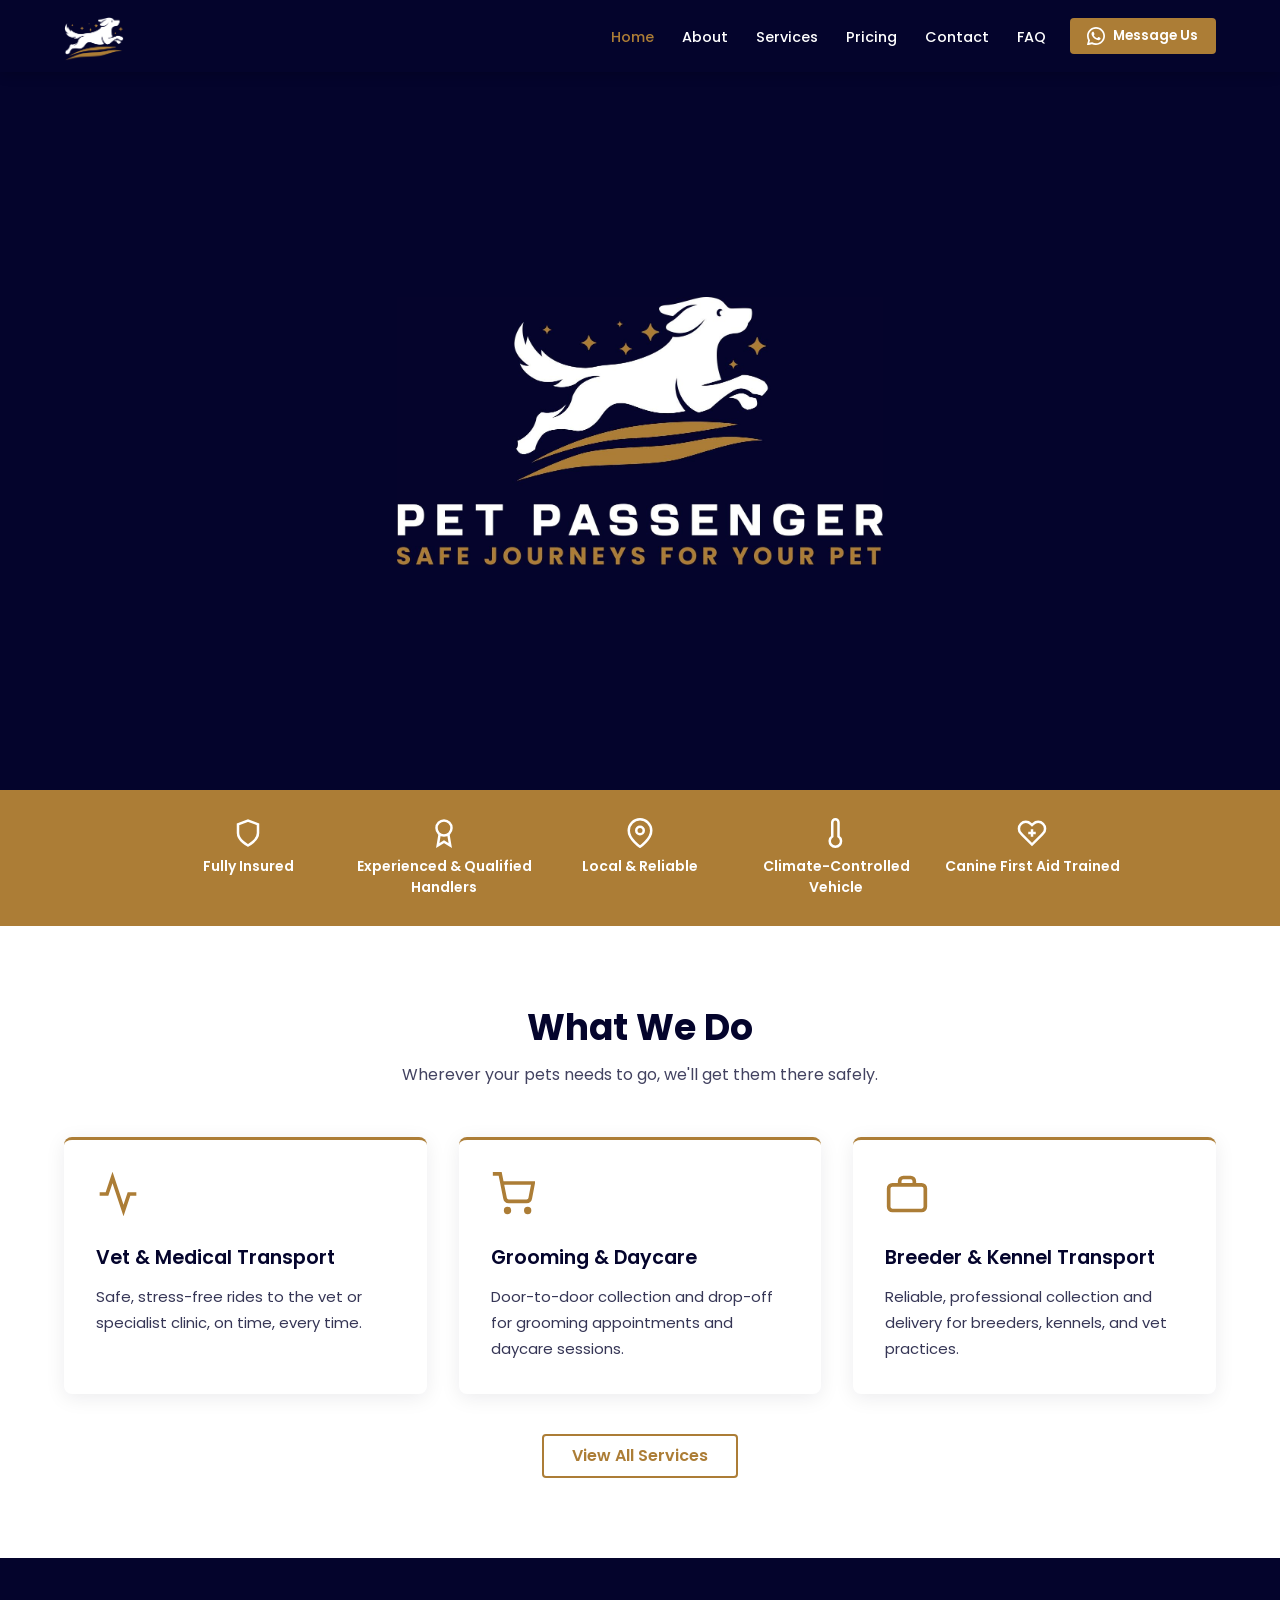
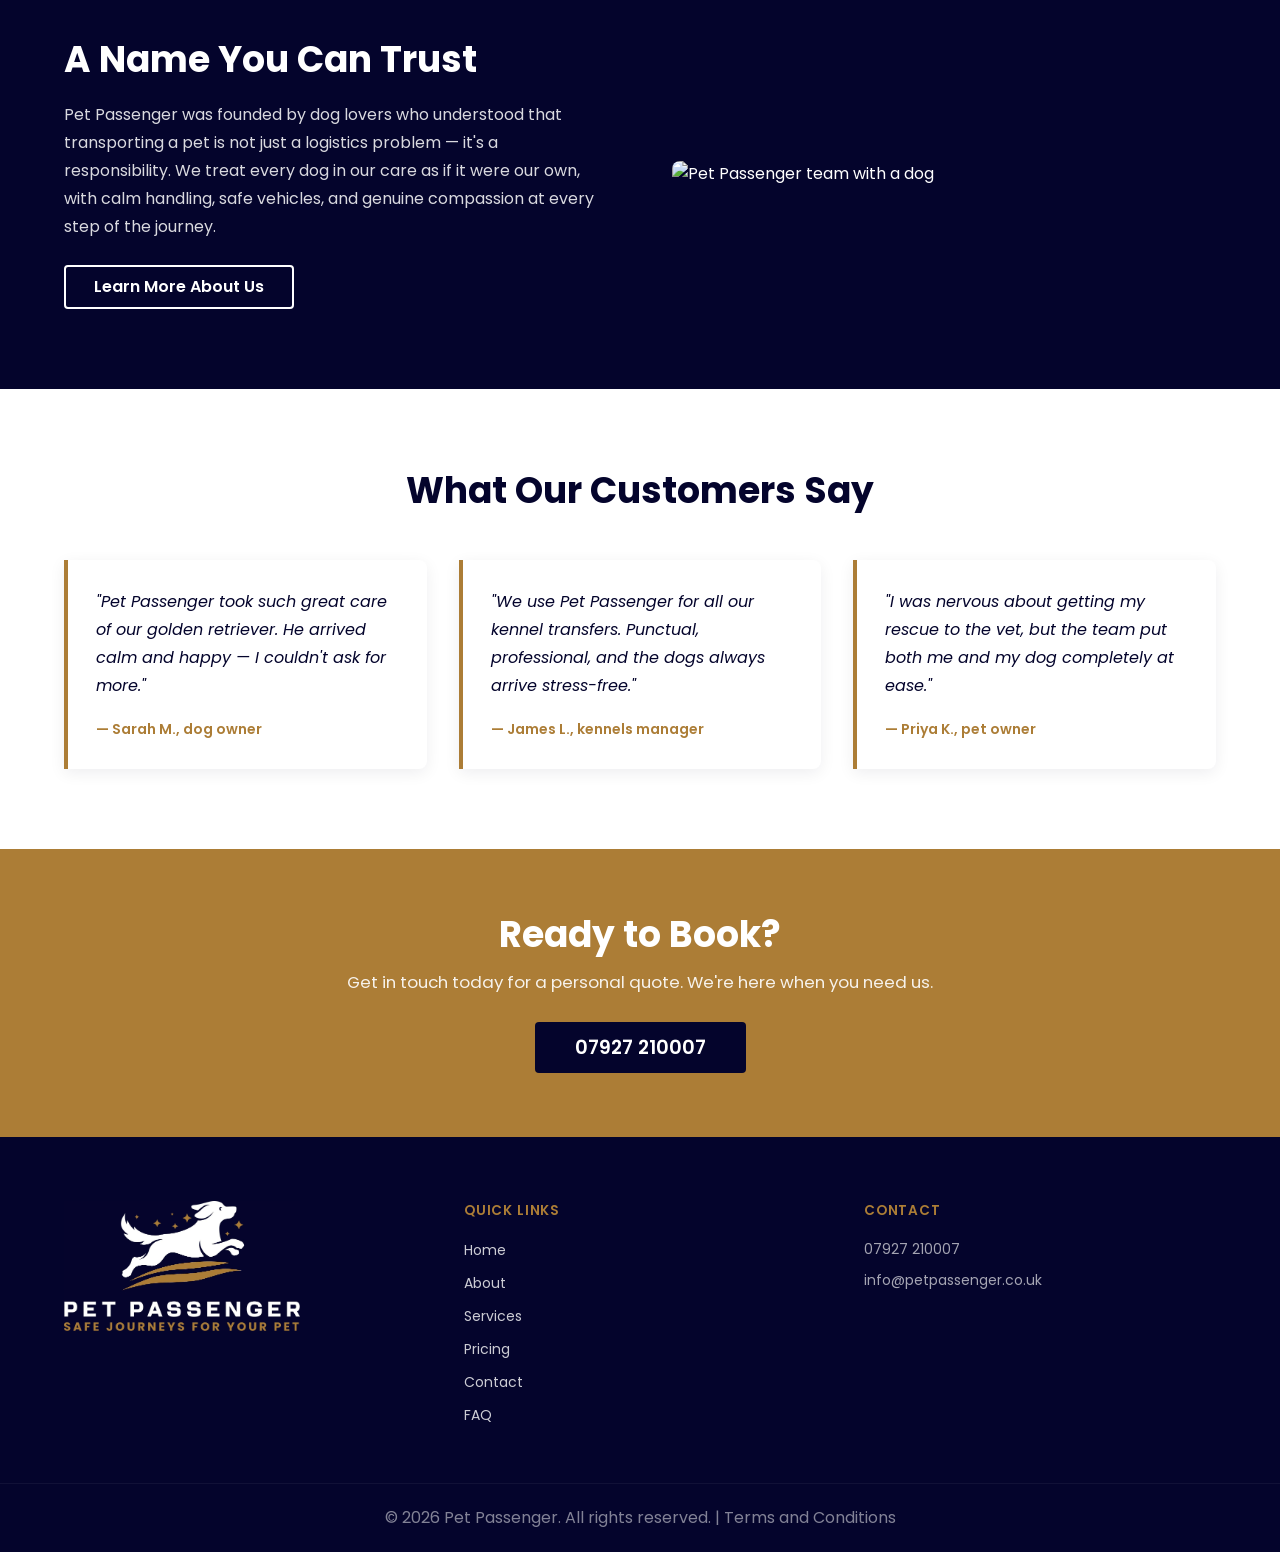
==== index.html @ aa6fa4b1 "add all files" ====
<!doctype html>
<html lang="en">
  <head>
    <meta charset="UTF-8" />
    <meta name="viewport" content="width=device-width, initial-scale=1.0" />
    <title>Pet Passenger — Safe Journeys for Your Pet</title>
    <meta
      name="description"
      content="Professional local dog transportation. Safe, insured, GPS-tracked. Call us for a quote."
    />
    <link rel="stylesheet" href="style.css" />
  </head>

  <body>
    <!-- NAV -->
    <nav class="nav">
      <div class="nav__inner">
        <a href="index.html" class="nav__logo">
          <img src="images/logo_dog_no_space.png" class="nav_icon" />
        </a>
        <button
          class="nav__hamburger"
          aria-label="Toggle menu"
          aria-expanded="false"
        >
          <span></span><span></span><span></span>
        </button>
        <ul class="nav__links">
          <li><a href="index.html" class="active">Home</a></li>
          <li><a href="about.html">About</a></li>
          <li><a href="services.html">Services</a></li>
          <li><a href="pricing.html">Pricing</a></li>
          <li><a href="contact.html">Contact</a></li>
          <li><a href="faq.html">FAQ</a></li>
        </ul>
        <a href="https://wa.me/447927210007" target="_blank" rel="noopener noreferrer" class="btn btn--gold nav__cta" style="display:inline-flex;align-items:center;gap:0.5rem;"><svg xmlns="http://www.w3.org/2000/svg" viewBox="0 0 24 24" fill="currentColor" style="width:18px;height:18px;flex-shrink:0;" aria-hidden="true"><path d="M17.472 14.382c-.297-.149-1.758-.867-2.03-.967-.273-.099-.471-.148-.67.15-.197.297-.767.966-.94 1.164-.173.199-.347.223-.644.075-.297-.15-1.255-.463-2.39-1.475-.883-.788-1.48-1.761-1.653-2.059-.173-.297-.018-.458.13-.606.134-.133.298-.347.446-.52.149-.174.198-.298.298-.497.099-.198.05-.371-.025-.52-.075-.149-.669-1.612-.916-2.207-.242-.579-.487-.5-.669-.51-.173-.008-.371-.01-.57-.01-.198 0-.52.074-.792.372-.272.297-1.04 1.016-1.04 2.479 0 1.462 1.065 2.875 1.213 3.074.149.198 2.096 3.2 5.077 4.487.709.306 1.262.489 1.694.625.712.227 1.36.195 1.871.118.571-.085 1.758-.719 2.006-1.413.248-.694.248-1.289.173-1.413-.074-.124-.272-.198-.57-.347z"/><path d="M12 0C5.373 0 0 5.373 0 12c0 2.124.558 4.121 1.535 5.857L.057 23.428a.75.75 0 0 0 .921.921l5.571-1.478A11.952 11.952 0 0 0 12 24c6.627 0 12-5.373 12-12S18.627 0 12 0zm0 21.75a9.694 9.694 0 0 1-4.947-1.355l-.355-.211-3.683.976.991-3.617-.23-.373A9.722 9.722 0 0 1 2.25 12C2.25 6.615 6.615 2.25 12 2.25S21.75 6.615 21.75 12 17.385 21.75 12 21.75z"/></svg> Message Us</a>
      </div>
    </nav>

    <!-- HERO -->
    <section class="hero">
      <img
        src="images/full_logo_no_space.jpg"
        alt="Dog safely transported by Pet Passenger"
        class="hero__bg"
      />
    </section>

    <!-- TRUST BAR -->
    <section class="trust-bar">
      <div class="container">
        <div class="trust-bar__grid">
          <div class="trust-bar__item">
            <svg
              class="trust-bar__icon"
              viewBox="0 0 24 24"
              fill="none"
              stroke="currentColor"
              stroke-width="2"
              aria-hidden="true"
            >
              <path d="M12 22s8-4 8-10V5l-8-3-8 3v7c0 6 8 10 8 10z" />
            </svg>
            <span>Fully Insured</span>
          </div>
          <div class="trust-bar__item">
            <svg
              class="trust-bar__icon"
              viewBox="0 0 24 24"
              fill="none"
              stroke="currentColor"
              stroke-width="2"
              aria-hidden="true"
            >
              <circle cx="12" cy="8" r="6" />
              <path d="M15.477 12.89L17 22l-5-3-5 3 1.523-9.11" />
            </svg>
            <span>Experienced &amp; Qualified Handlers</span>
          </div>
          <div class="trust-bar__item">
            <svg
              class="trust-bar__icon"
              viewBox="0 0 24 24"
              fill="none"
              stroke="currentColor"
              stroke-width="2"
              aria-hidden="true"
            >
              <path d="M21 10c0 7-9 13-9 13s-9-6-9-13a9 9 0 0 1 18 0z" />
              <circle cx="12" cy="10" r="3" />
            </svg>
            <span>Local &amp; Reliable</span>
          </div>
          <div class="trust-bar__item">
            <svg
              class="trust-bar__icon"
              viewBox="0 0 24 24"
              fill="none"
              stroke="currentColor"
              stroke-width="2"
              aria-hidden="true"
            >
              <path
                d="M14 14.76V3.5a2.5 2.5 0 0 0-5 0v11.26a4.5 4.5 0 1 0 5 0z"
              />
            </svg>
            <span>Climate-Controlled Vehicle</span>
          </div>
          <div class="trust-bar__item">
            <svg
              class="trust-bar__icon"
              viewBox="0 0 24 24"
              fill="none"
              stroke="currentColor"
              stroke-width="2"
              aria-hidden="true"
            >
              <path
                d="M20.84 4.61a5.5 5.5 0 0 0-7.78 0L12 5.67l-1.06-1.06a5.5 5.5 0 0 0-7.78 7.78l1.06 1.06L12 21.23l7.78-7.78 1.06-1.06a5.5 5.5 0 0 0 0-7.78z"
              />
              <line x1="12" y1="9" x2="12" y2="15" />
              <line x1="9" y1="12" x2="15" y2="12" />
            </svg>
            <span>Canine First Aid Trained</span>
          </div>
        </div>
      </div>
    </section>

    <!-- SERVICES SNAPSHOT -->
    <section class="section">
      <div class="container">
        <div class="section__title">
          <h2>What We Do</h2>
          <p>Wherever your pets needs to go, we'll get them there safely.</p>
        </div>
        <div class="card-grid">
          <div class="card">
            <svg
              class="card__icon"
              viewBox="0 0 24 24"
              fill="none"
              stroke="currentColor"
              stroke-width="2"
              aria-hidden="true"
            >
              <path d="M22 12h-4l-3 9L9 3l-3 9H2" />
            </svg>
            <h3>Vet &amp; Medical Transport</h3>
            <p>
              Safe, stress-free rides to the vet or specialist clinic, on time,
              every time.
            </p>
          </div>
          <div class="card">
            <svg
              class="card__icon"
              viewBox="0 0 24 24"
              fill="none"
              stroke="currentColor"
              stroke-width="2"
              aria-hidden="true"
            >
              <circle cx="9" cy="21" r="1" />
              <circle cx="20" cy="21" r="1" />
              <path
                d="M1 1h4l2.68 13.39a2 2 0 0 0 2 1.61h9.72a2 2 0 0 0 2-1.61L23 6H6"
              />
            </svg>
            <h3>Grooming &amp; Daycare</h3>
            <p>
              Door-to-door collection and drop-off for grooming appointments and
              daycare sessions.
            </p>
          </div>
          <div class="card">
            <svg
              class="card__icon"
              viewBox="0 0 24 24"
              fill="none"
              stroke="currentColor"
              stroke-width="2"
              aria-hidden="true"
            >
              <rect x="2" y="7" width="20" height="14" rx="2" />
              <path d="M16 7V5a2 2 0 0 0-2-2h-4a2 2 0 0 0-2 2v2" />
            </svg>
            <h3>Breeder &amp; Kennel Transport</h3>
            <p>
              Reliable, professional collection and delivery for breeders,
              kennels, and vet practices.
            </p>
          </div>
        </div>
        <div style="text-align: center; margin-top: 2.5rem">
          <a href="services.html" class="btn btn--outline">View All Services</a>
        </div>
      </div>
    </section>

    <!-- ABOUT TEASER -->
    <section class="section section--navy about-teaser">
      <div class="container about-teaser__inner">
        <div class="about-teaser__text">
          <h2>A Name You Can Trust</h2>
          <p>
            Pet Passenger was founded by dog lovers who understood that
            transporting a pet is not just a logistics problem — it's a
            responsibility. We treat every dog in our care as if it were our
            own, with calm handling, safe vehicles, and genuine compassion at
            every step of the journey.
          </p>
          <a
            href="about.html"
            class="btn btn--outline"
            style="
              margin-top: 1.5rem;
              border-color: var(--white);
              color: var(--white);
            "
            >Learn More About Us</a
          >
        </div>
        <div class="about-teaser__image">
          <img
            src="images/about-teaser.jpg"
            alt="Pet Passenger team with a dog"
            style="
              border-radius: 8px;
              width: 100%;
              object-fit: cover;
              max-height: 380px;
            "
          />
        </div>
      </div>
    </section>

    <!-- TESTIMONIALS -->
    <section class="section testimonials">
      <div class="container">
        <div class="section__title">
          <h2>What Our Customers Say</h2>
        </div>
        <div class="testimonials__grid">
          <blockquote class="testimonial">
            <p>
              "Pet Passenger took such great care of our golden retriever. He
              arrived calm and happy — I couldn't ask for more."
            </p>
            <cite>— Sarah M., dog owner</cite>
          </blockquote>
          <blockquote class="testimonial">
            <p>
              "We use Pet Passenger for all our kennel transfers. Punctual,
              professional, and the dogs always arrive stress-free."
            </p>
            <cite>— James L., kennels manager</cite>
          </blockquote>
          <blockquote class="testimonial">
            <p>
              "I was nervous about getting my rescue to the vet, but the team
              put both me and my dog completely at ease."
            </p>
            <cite>— Priya K., pet owner</cite>
          </blockquote>
        </div>
      </div>
    </section>

    <!-- CTA BANNER -->
    <section class="section--gold cta-banner">
      <div class="container">
        <h2>Ready to Book?</h2>
        <p>
          Get in touch today for a personal quote. We're here when you need us.
        </p>
        <a
          href="tel:+4407927210007"
          class="btn"
          style="
            background: var(--navy);
            color: var(--white);
            margin-top: 1.5rem;
            font-size: 1.2rem;
            padding: 1rem 2.5rem;
          "
          >07927 210007</a
        >
      </div>
    </section>

    <!-- FOOTER -->
    <footer class="footer">
      <div class="footer__inner">
        <div class="footer__col">
          <img src="images/full_logo_no_space.jpg" alt="" />
        </div>
        <div class="footer__col">
          <h3>Quick Links</h3>
          <ul>
            <li><a href="index.html">Home</a></li>
            <li><a href="about.html">About</a></li>
            <li><a href="services.html">Services</a></li>
            <li><a href="pricing.html">Pricing</a></li>
            <li><a href="contact.html">Contact</a></li>
            <li><a href="faq.html">FAQ</a></li>
          </ul>
        </div>
        <div class="footer__col">
          <h3>Contact</h3>
          <p><a href="tel:+4407927210007">07927 210007</a></p>
          <p>
            <a href="mailto:info@petpassenger.co.uk"
              >info@petpassenger.co.uk</a
            >
          </p>
        </div>
      </div>
      <div class="footer__bottom">
        <p>&copy; 2026 Pet Passenger. All rights reserved. | <a href="terms-and-conditions.html">Terms and Conditions</a></p>
      </div>
    </footer>

    <script src="script.js"></script>
  </body>
</html>
---- style.css ----
/* === FONTS === */
@import url("https://fonts.googleapis.com/css2?family=Poppins:wght@400;500;600;700&display=swap");
@import url("https://fonts.googleapis.com/css2?family=DM+Serif+Display:ital@0;1&display=swap");

/* === VARIABLES === */
:root {
  --navy: #04042c;
  --gold: #ac7d36;
  --white: #ffffff;
  --font-main: "Poppins", sans-serif;
  --font-logo: "DM Serif Display", serif;
  --max-width: 1200px;
  --nav-height: 72px;
}

/* === RESET === */
*,
*::before,
*::after {
  box-sizing: border-box;
  margin: 0;
  padding: 0;
}
html {
  scroll-behavior: smooth;
  font-size: 16px;
  overflow-x: hidden;
}
body {
  font-family: var(--font-main);
  color: var(--navy);
  background: var(--white);
  padding-top: var(--nav-height);
  overflow-x: hidden;
  max-width: 100%;
}
img {
  max-width: 100%;
  display: block;
}
a {
  text-decoration: none;
  color: inherit;
}
ul {
  list-style: none;
}

/* === TYPOGRAPHY === */
h1 {
  font-size: clamp(2rem, 5vw, 3.5rem);
  font-weight: 700;
  line-height: 1;
}
h2 {
  font-size: clamp(1.5rem, 3vw, 2.25rem);
  font-weight: 700;
  line-height: 1.2;
}
h3 {
  font-size: 1.2rem;
  font-weight: 600;
}
p {
  font-size: 1rem;
  line-height: 1.75;
}

/* === BUTTONS === */
.btn {
  display: inline-block;
  padding: 0.75rem 1.75rem;
  border-radius: 4px;
  font-family: var(--font-main);
  font-weight: 600;
  font-size: 1rem;
  cursor: pointer;
  transition: opacity 0.2s;
  border: none;
  line-height: 1;
}
.btn:hover {
  opacity: 0.85;
}
.btn--gold {
  background: var(--gold);
  color: var(--white);
}
.btn--outline {
  background: transparent;
  border: 2px solid var(--gold);
  color: var(--gold);
}

/* === LAYOUT === */
.container {
  max-width: var(--max-width);
  margin: 0 auto;
  padding: 0 1.5rem;
}
.section {
  padding: 5rem 0;
}
.section--navy {
  background: var(--navy);
  color: var(--white);
}
.section--gold {
  background: var(--gold);
  color: var(--white);
}
.section__title {
  text-align: center;
  margin-bottom: 3rem;
}
.section__title h2 {
  margin-bottom: 0.75rem;
}
.section__title p {
  opacity: 0.75;
  max-width: 600px;
  margin: 0 auto;
}

/* === NAV === */
.nav {
  position: fixed;
  top: 0;
  left: 0;
  width: 100%;
  height: var(--nav-height);
  background: var(--navy);
  z-index: 1000;
  box-shadow: 0 2px 12px rgba(0, 0, 0, 0.2);
}
.nav__inner {
  max-width: var(--max-width);
  margin: 0 auto;
  padding: 0 1.5rem;
  height: 100%;
  display: flex;
  align-items: center;
  gap: 1.5rem;
}
.nav__logo {
  font-family: var(--font-logo);
  color: var(--white);
  font-size: 1.75rem;
  white-space: nowrap;
  margin-right: auto;
}
.nav_icon {
  height: 50px;
  width: auto;
  display: block;
  padding-top: 6px;
}
.nav__links {
  display: flex;
  gap: 1.75rem;
  align-items: center;
}
.nav__links a {
  color: var(--white);
  font-size: 0.9rem;
  font-weight: 500;
  transition: color 0.2s;
}
.nav__links a:hover,
.nav__links a.active {
  color: var(--gold);
}
.nav__cta {
  font-size: 0.85rem;
  padding: 0.55rem 1.1rem;
  white-space: nowrap;
  flex-shrink: 0;
}
.nav__hamburger {
  display: none;
  flex-direction: column;
  gap: 5px;
  background: none;
  border: none;
  cursor: pointer;
  padding: 0.25rem;
  margin-left: auto;
}
.nav__hamburger span {
  display: block;
  width: 24px;
  height: 2px;
  background: var(--white);
  transition:
    transform 0.3s,
    opacity 0.3s;
}

/* === FOOTER === */
.footer {
  background: var(--navy);
  color: var(--white);
  padding-top: 4rem;
}
.footer__inner {
  max-width: var(--max-width);
  margin: 0 auto;
  padding: 0 1.5rem 3rem;
  display: grid;
  grid-template-columns: repeat(3, 1fr);
  gap: 3rem;
}
.footer__logo {
  font-family: var(--font-logo);
  font-size: 1.5rem;
  display: block;
  margin-bottom: 0.5rem;
}
.footer__slogan {
  font-size: 0.875rem;
  opacity: 0.7;
}
.footer__col img {
  max-height: 130px;
  width: auto;
  max-width: 100%;
}
.footer__col h3 {
  font-size: 0.85rem;
  font-weight: 600;
  margin-bottom: 1rem;
  color: var(--gold);
  text-transform: uppercase;
  letter-spacing: 0.06em;
}
.footer__col ul li {
  margin-bottom: 0.5rem;
}
.footer__col a,
.footer__col p {
  font-size: 0.875rem;
  opacity: 0.8;
  transition: opacity 0.2s;
}
.footer__col a:hover {
  opacity: 1;
}
.footer__col p {
  margin-bottom: 0.4rem;
}
.footer__bottom {
  border-top: 1px solid rgba(255, 255, 255, 0.1);
  text-align: center;
  padding: 1.25rem 1.5rem;
  font-size: 0.8rem;
  opacity: 0.5;
}

/* === PAGE HERO (inner pages) === */
.page-hero {
  background: var(--navy);
  color: var(--white);
  text-align: center;
  position: relative;
  overflow: hidden;
}
.page-hero__bg {
  position: absolute;
  inset: 0;
  width: 100%;
  height: 100%;
  object-fit: cover;
  opacity: 0.2;
}
.page-hero__content {
  position: relative;
  z-index: 1;
}
.page-hero h1 {
  margin-bottom: 0.75rem;
}
.page-hero p {
  opacity: 0.75;
  font-size: 1.1rem;
  max-width: 520px;
  margin: 0 auto;
}

/* === CARD GRID === */
.card-grid {
  display: grid;
  grid-template-columns: repeat(auto-fit, minmax(240px, 1fr));
  gap: 2rem;
}
.card {
  background: var(--white);
  border-radius: 8px;
  padding: 2rem;
  box-shadow: 0 4px 20px rgba(4, 4, 44, 0.08);
  border-top: 3px solid var(--gold);
}
.card__icon {
  width: 44px;
  height: 44px;
  color: var(--gold);
  margin-bottom: 1.25rem;
}
.card h3 {
  margin-bottom: 0.75rem;
}
.card p {
  font-size: 0.925rem;
  opacity: 0.8;
}

/* === CTA BANNER === */
.cta-banner {
  text-align: center;
  padding: 4rem 0;
}
.cta-banner h2 {
  margin-bottom: 0.75rem;
}
.cta-banner p {
  opacity: 0.9;
  font-size: 1.05rem;
}

/* === RESPONSIVE — NAV === */
@media (max-width: 768px) {
  .nav__hamburger {
    display: flex;
  }
  .nav__links {
    display: none;
    position: absolute;
    top: var(--nav-height);
    left: 0;
    width: 100%;
    flex-direction: column;
    align-items: flex-start;
    background: var(--navy);
    padding: 1rem 1.5rem 1.5rem;
    gap: 1rem;
    border-top: 1px solid rgba(255, 255, 255, 0.1);
  }
  .nav__links.open {
    display: flex;
  }
  .nav__cta {
    display: none;
  }
}

/* === RESPONSIVE — FOOTER === */
@media (max-width: 768px) {
  .footer__inner {
    grid-template-columns: 1fr;
    gap: 2rem;
  }
}

/* === HERO === */
.hero {
  background-color: var(--navy);
  display: flex;
  justify-content: center;
  align-items: center;
  height: calc(100vh - var(--nav-height) - 110px);
  padding: 2rem;
  overflow: hidden;
}
.hero__bg {
  display: block;
  width: 40%;
  max-height: 100%;
  height: auto;
}
.hero__content {
  position: relative;
  z-index: 1;
  color: var(--white);
  padding: 5rem 1.5rem;
}
.hero__title {
  font-family: var(--font-logo);
  font-size: clamp(3.5rem, 9vw, 7rem);
  color: var(--white);
  margin-bottom: 0.75rem;
  line-height: 1;
}
.hero__slogan {
  font-family: var(--font-main);
  font-size: clamp(1.1rem, 2.5vw, 1.5rem);
  font-weight: 400;
  color: var(--gold);
  margin-bottom: 2rem;
}
.hero__cta {
  font-size: 1.1rem;
  padding: 0.9rem 2rem;
}

/* === TRUST BAR === */
.trust-bar {
  background: var(--gold);
  padding: 1.75rem 0;
}
.trust-bar__grid {
  display: flex;
  flex-wrap: wrap;
  justify-content: center;
  gap: 1.25rem 1rem;
  text-align: center;
}
.trust-bar__item {
  flex: 0 1 180px;
}
.trust-bar__item {
  display: flex;
  flex-direction: column;
  align-items: center;
  gap: 0.5rem;
  color: var(--white);
  font-weight: 600;
  font-size: 0.875rem;
}
.trust-bar__icon {
  width: 30px;
  height: 30px;
}

/* === ABOUT TEASER === */
.about-teaser__inner {
  display: grid;
  grid-template-columns: 1fr 1fr;
  gap: 4rem;
  align-items: center;
}
.about-teaser__text h2 {
  margin-bottom: 1.25rem;
}
.about-teaser__text p {
  opacity: 0.85;
}

/* === TESTIMONIALS === */
.testimonials__grid {
  display: grid;
  grid-template-columns: repeat(auto-fit, minmax(260px, 1fr));
  gap: 2rem;
}
.testimonial {
  background: var(--white);
  border-left: 4px solid var(--gold);
  padding: 1.75rem;
  border-radius: 0 8px 8px 0;
  box-shadow: 0 4px 16px rgba(4, 4, 44, 0.07);
}
.testimonial p {
  font-style: italic;
  margin-bottom: 1rem;
}
.testimonial cite {
  font-size: 0.875rem;
  color: var(--gold);
  font-weight: 600;
  font-style: normal;
}

/* === RESPONSIVE — HOME === */
@media (max-width: 768px) {
  .hero {
    height: calc(100vh - var(--nav-height) - 170px);
    padding: 2rem 1.5rem;
  }
  .hero__bg {
    width: 70%;
  }
  .about-teaser__inner {
    grid-template-columns: 1fr;
  }
  .about-teaser__image {
    order: -1;
  }
  .trust-bar__item {
    flex: 0 1 140px;
    font-size: 0.8rem;
  }
  .trust-bar__icon {
    width: 24px;
    height: 24px;
  }
}

@media (max-width: 480px) {
  .hero {
    height: calc(100vh - var(--nav-height) - 260px);
    padding: 1.5rem 1rem;
  }
  .hero__bg {
    width: 88%;
  }
  .nav_icon {
    height: 38px;
  }
  .trust-bar {
    padding: 1rem 0;
  }
  .trust-bar__item {
    flex: 0 1 130px;
    font-size: 0.75rem;
  }
  .trust-bar__icon {
    width: 22px;
    height: 22px;
  }
}

/* === STORY === */
.story {
  display: grid;
  grid-template-columns: 1fr 1fr;
  gap: 4rem;
  align-items: center;
}
.story__text h2 {
  margin-bottom: 1.25rem;
}

/* === TEAM === */
.team-grid {
  display: grid;
  grid-template-columns: repeat(auto-fit, minmax(260px, 1fr));
  gap: 2rem;
}
.team-card {
  background: rgba(255, 255, 255, 0.07);
  border-radius: 8px;
  overflow: hidden;
}
.team-card__body {
  padding: 1.5rem;
}
.team-card__body h3 {
  margin-bottom: 0.5rem;
  color: var(--gold);
}
.team-card__body p {
  font-size: 0.9rem;
  opacity: 0.85;
}

/* === RESPONSIVE — ABOUT === */
@media (max-width: 768px) {
  .story {
    grid-template-columns: 1fr;
  }
  .story__image {
    order: -1;
  }
}

/* === SERVICES === */
.services-intro {
  max-width: 720px;
  font-size: 1.05rem;
  line-height: 1.8;
  text-align: center;
  margin: 0 auto 3rem;
}
.services-grid {
  display: grid;
  grid-template-columns: repeat(auto-fit, minmax(300px, 1fr));
  gap: 1.75rem;
}
.service-card {
  display: flex;
  gap: 1.25rem;
  padding: 1.75rem;
  border-radius: 8px;
  box-shadow: 0 4px 20px rgba(4, 4, 44, 0.08);
  border-left: 4px solid var(--gold);
}
.service-card__icon {
  flex-shrink: 0;
  width: 40px;
  height: 40px;
  color: var(--gold);
}
.service-card__icon svg {
  width: 100%;
  height: 100%;
}
.service-card__body h3 {
  margin-bottom: 0.6rem;
}
.service-card__body p {
  font-size: 0.9rem;
  opacity: 0.8;
}

@media (max-width: 600px) {
  .service-card {
    flex-direction: column;
  }
}

/* === PRICING === */
.pricing-content {
  display: grid;
  grid-template-columns: 1fr 1fr;
  gap: 4rem;
  align-items: start;
}
.pricing-statement h2 {
  margin-bottom: 1.25rem;
}
.pricing-statement > p {
  margin-bottom: 1.5rem;
}
.pricing-factors {
  display: flex;
  flex-direction: column;
  gap: 1rem;
}
.pricing-factors li {
  display: flex;
  align-items: flex-start;
  gap: 0.75rem;
  font-size: 0.95rem;
  line-height: 1.5;
}
.pricing-factors li svg {
  width: 20px;
  height: 20px;
  color: var(--gold);
  flex-shrink: 0;
  margin-top: 2px;
}

.pricing-cta-box {
  background: var(--navy);
  color: var(--white);
  padding: 2.5rem;
  border-radius: 8px;
  text-align: center;
}
.pricing-cta-box h2 {
  margin-bottom: 1rem;
}
.pricing-cta-box > p {
  opacity: 0.85;
  margin-bottom: 2rem;
  font-size: 0.95rem;
}
.pricing-phone {
  font-size: 1.4rem;
  padding: 1rem 2.5rem;
  display: block;
  width: 100%;
  text-align: center;
}
.pricing-email-note {
  margin-top: 1.5rem;
  margin-bottom: 0.5rem;
  font-size: 0.875rem;
  opacity: 0.7;
}
.pricing-email-link {
  color: var(--gold);
  font-size: 0.95rem;
  font-weight: 500;
}
.pricing-email-link:hover {
  text-decoration: underline;
}

@media (max-width: 768px) {
  .pricing-content {
    grid-template-columns: 1fr;
    gap: 2.5rem;
  }
}

/* === CONTACT === */
.contact-layout {
  display: grid;
  grid-template-columns: 1fr 1fr;
  gap: 4rem;
  align-items: start;
}
.contact-primary h2 {
  margin-bottom: 1rem;
}
.contact-primary > p {
  margin-bottom: 2rem;
}
.contact-phone {
  display: block;
  font-size: clamp(2rem, 5vw, 3rem);
  font-weight: 700;
  color: var(--gold);
  margin-bottom: 2.5rem;
  line-height: 1;
}
.contact-phone:hover {
  text-decoration: underline;
}
.contact-details {
  display: flex;
  flex-direction: column;
  gap: 1.5rem;
}
.contact-detail {
  display: flex;
  gap: 1rem;
  align-items: flex-start;
}
.contact-detail svg {
  width: 22px;
  height: 22px;
  color: var(--gold);
  flex-shrink: 0;
  margin-top: 3px;
}
.contact-detail div {
  display: flex;
  flex-direction: column;
  gap: 0.2rem;
}
.contact-detail strong {
  font-size: 0.8rem;
  text-transform: uppercase;
  letter-spacing: 0.06em;
  color: var(--navy);
}
.contact-detail a,
.contact-detail span {
  font-size: 0.95rem;
  color: var(--navy);
}
.contact-detail a:hover {
  color: var(--gold);
}

.contact-map {
  border-radius: 8px;
  overflow: hidden;
  min-height: 380px;
}
.contact-map iframe {
  width: 100%;
  min-height: 380px;
  border: 0;
  display: block;
  border-radius: 8px;
}
.map-placeholder {
  background: #f4f4f4;
  min-height: 380px;
  display: flex;
  flex-direction: column;
  align-items: center;
  justify-content: center;
  border-radius: 8px;
  color: #888;
  text-align: center;
  padding: 2rem;
}

@media (max-width: 768px) {
  .contact-layout {
    grid-template-columns: 1fr;
  }
  .contact-phone {
    font-size: 2.25rem;
  }
}

/* === FAQ === */
.faq-container {
  max-width: 780px;
  margin: 0 auto;
}
.faq__item {
  border-bottom: 1px solid rgba(4, 4, 44, 0.12);
}
.faq__item:first-child {
  border-top: 1px solid rgba(4, 4, 44, 0.12);
}
.faq__question {
  width: 100%;
  display: flex;
  justify-content: space-between;
  align-items: center;
  padding: 1.5rem 0;
  background: none;
  border: none;
  cursor: pointer;
  font-family: var(--font-main);
  font-size: 1rem;
  font-weight: 600;
  color: var(--navy);
  text-align: left;
  gap: 1rem;
}
.faq__question:hover {
  color: var(--gold);
}
.faq__chevron {
  width: 20px;
  height: 20px;
  flex-shrink: 0;
  transition: transform 0.3s;
  color: var(--gold);
}
.faq__item.open .faq__chevron {
  transform: rotate(180deg);
}
.faq__answer {
  max-height: 0;
  overflow: hidden;
  transition: max-height 0.35s ease;
}
.faq__item.open .faq__answer {
  max-height: 400px;
}
.faq__answer p {
  padding-bottom: 1.5rem;
  font-size: 0.95rem;
  opacity: 0.8;
  line-height: 1.75;
}
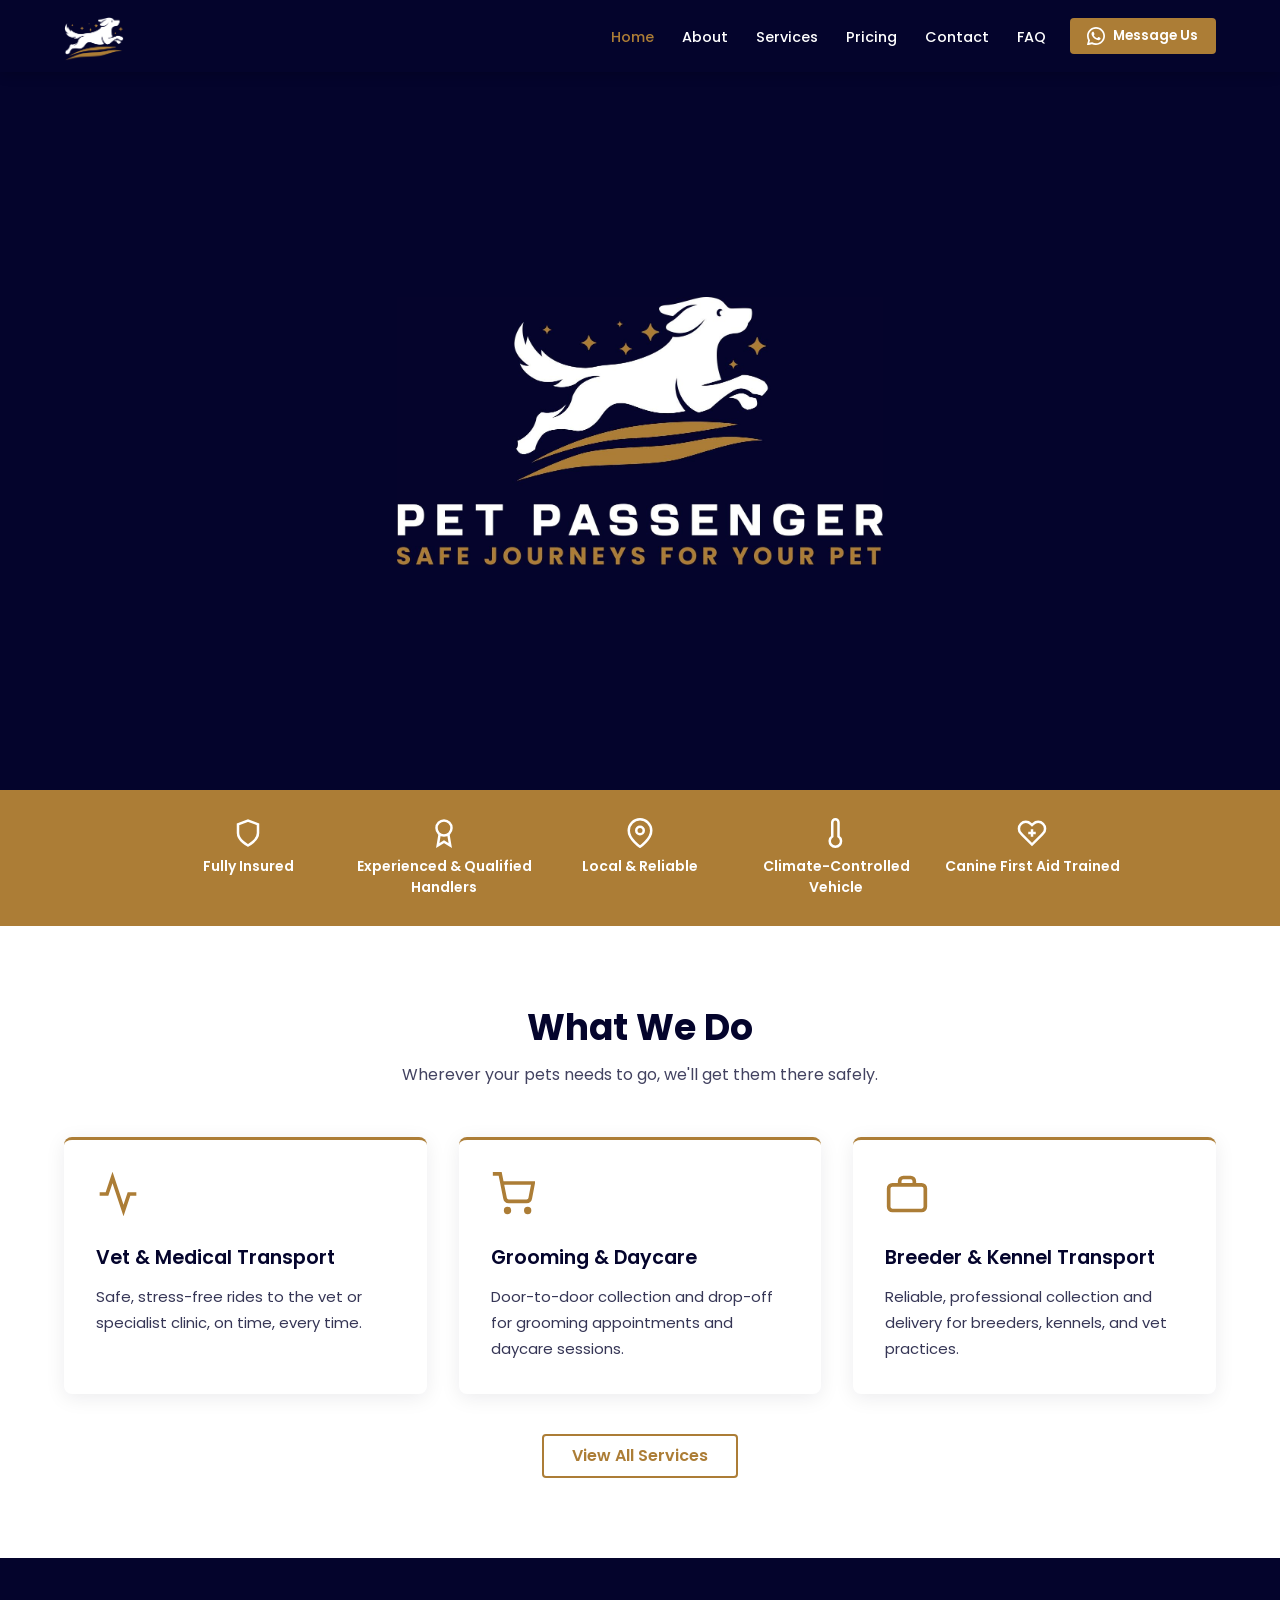
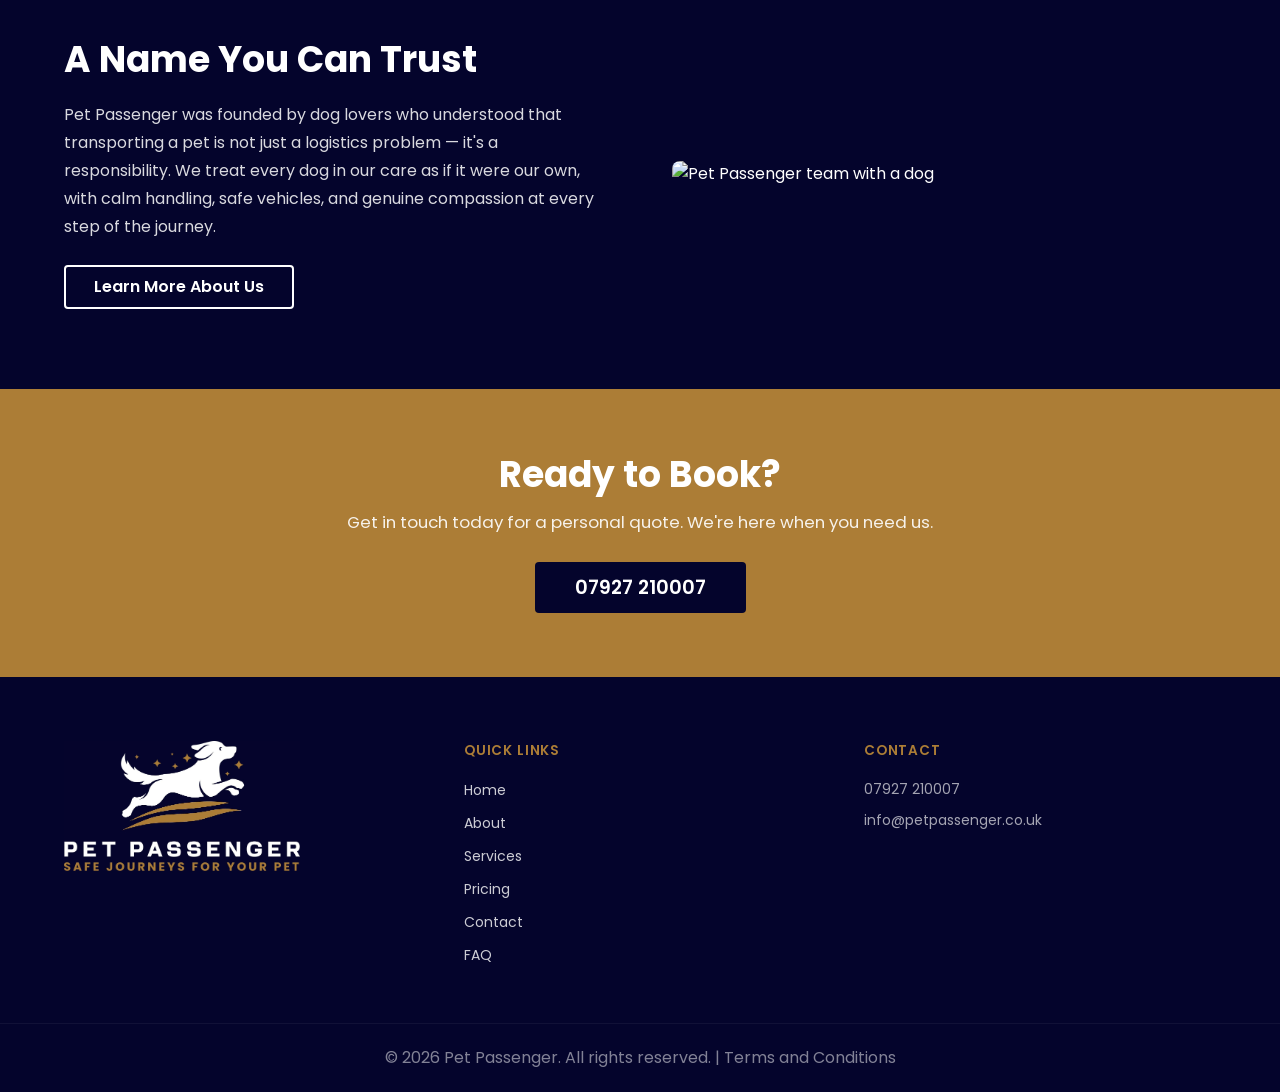
==== commit 6104d778: "update informations" ====
--- a/index.html
+++ b/index.html
@@ -236,7 +236,7 @@
       </div>
     </section>
 
-    <!-- TESTIMONIALS -->
+    <!-- TESTIMONIALS (commented out until real reviews are available)
     <section class="section testimonials">
       <div class="container">
         <div class="section__title">
@@ -267,6 +267,7 @@
         </div>
       </div>
     </section>
+    -->
 
     <!-- CTA BANNER -->
     <section class="section--gold cta-banner">
--- a/style.css
+++ b/style.css
@@ -263,6 +263,9 @@
   text-align: center;
   position: relative;
   overflow: hidden;
+  min-height: 620px;
+  display: flex;
+  align-items: center;
 }
 .page-hero__bg {
   position: absolute;
@@ -270,11 +273,30 @@
   width: 100%;
   height: 100%;
   object-fit: cover;
+  object-position: center;
   opacity: 0.2;
 }
 .page-hero__content {
   position: relative;
   z-index: 1;
+  padding: 6rem 1.5rem;
+  width: 100%;
+}
+@media (max-width: 768px) {
+  .page-hero {
+    min-height: 420px;
+  }
+  .page-hero__content {
+    padding: 4rem 1.5rem;
+  }
+}
+@media (max-width: 480px) {
+  .page-hero {
+    min-height: 320px;
+  }
+  .page-hero__content {
+    padding: 3rem 1.5rem;
+  }
 }
 .page-hero h1 {
   margin-bottom: 0.75rem;
@@ -518,21 +540,58 @@
 }
 
 /* === STORY === */
-.story {
+.story__layout {
   display: grid;
-  grid-template-columns: 1fr 1fr;
-  gap: 4rem;
-  align-items: center;
+  grid-template-columns: 1fr 1.5fr;
+  gap: 3rem;
+  align-items: start;
+}
+.story__image {
+  width: 100%;
+  height: auto;
+  border-radius: 8px;
+  display: block;
+  position: sticky;
+  top: 6rem;
+}
+.story__text {
+  max-width: 100%;
+}
+p.alone {
+  margin-top: 2rem;
+  font-size: 1.1rem;
+  font-style: italic;
+  text-align: center;
+  max-width: 720px;
+  margin-left: auto;
+  margin-right: auto;
+}
+.story__body {
+  margin: 1.5rem 0 0;
+}
+.story__body p + p {
+  margin-top: 1rem;
 }
 .story__text h2 {
   margin-bottom: 1.25rem;
+}
+.story__text p + p {
+  margin-top: 1rem;
+}
+@media (max-width: 768px) {
+  .story__layout {
+    grid-template-columns: 1fr;
+  }
+  .story__image {
+    position: static;
+  }
 }
 
 /* === TEAM === */
 .team-grid {
   display: grid;
-  grid-template-columns: repeat(auto-fit, minmax(260px, 1fr));
-  gap: 2rem;
+  grid-template-columns: repeat(3, 1fr);
+  gap: 1.5rem;
 }
 .team-card {
   background: rgba(255, 255, 255, 0.07);
@@ -550,14 +609,45 @@
   font-size: 0.9rem;
   opacity: 0.85;
 }
+.team-card__body p + p {
+  margin-top: 0.6rem;
+}
+.team-card__role {
+  font-size: 0.8rem !important;
+  font-style: italic;
+  color: var(--gold);
+  opacity: 1 !important;
+  margin-bottom: 0.6rem;
+}
+.team-card__qual-heading {
+  margin-top: 0.75rem;
+  margin-bottom: 0.4rem;
+}
+.team-card__quals {
+  list-style: disc;
+  padding-left: 1.25rem;
+  margin-bottom: 0.75rem;
+}
+.team-card__quals li {
+  font-size: 0.875rem;
+  opacity: 0.85;
+  margin-bottom: 0.3rem;
+  line-height: 1.5;
+}
+@media (max-width: 600px) {
+  .team-grid {
+    grid-template-columns: 1fr;
+  }
+  .team-card img {
+    height: 300px !important;
+  }
+}
 
 /* === RESPONSIVE — ABOUT === */
 @media (max-width: 768px) {
-  .story {
+  .team-grid {
     grid-template-columns: 1fr;
-  }
-  .story__image {
-    order: -1;
+    gap: 1.5rem;
   }
 }
 
@@ -570,12 +660,15 @@
   margin: 0 auto 3rem;
 }
 .services-grid {
-  display: grid;
-  grid-template-columns: repeat(auto-fit, minmax(300px, 1fr));
+  display: flex;
+  flex-wrap: wrap;
+  justify-content: center;
   gap: 1.75rem;
 }
 .service-card {
   display: flex;
+  flex: 1 1 300px;
+  max-width: 370px;
   gap: 1.25rem;
   padding: 1.75rem;
   border-radius: 8px;
@@ -657,8 +750,7 @@
 .pricing-phone {
   font-size: 1.4rem;
   padding: 1rem 2.5rem;
-  display: block;
-  width: 100%;
+  display: inline-flex;
   text-align: center;
 }
 .pricing-email-note {
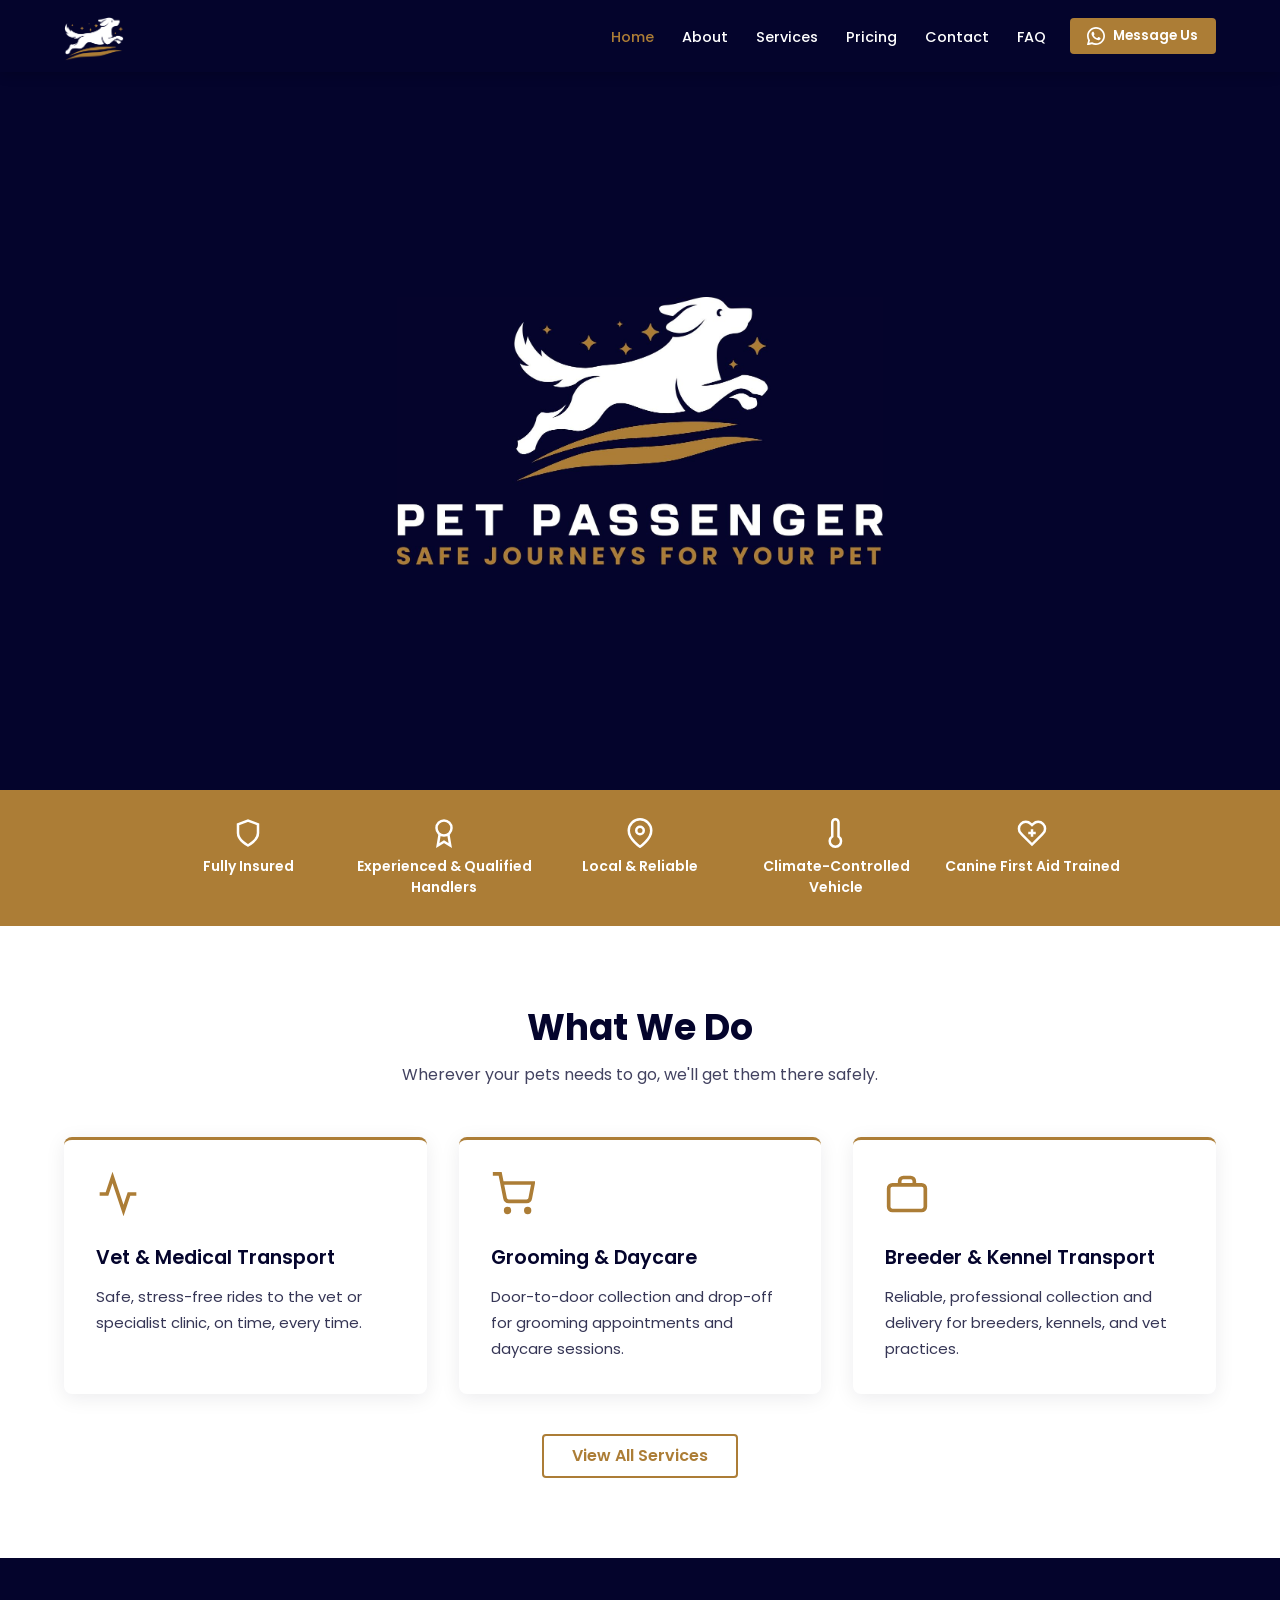
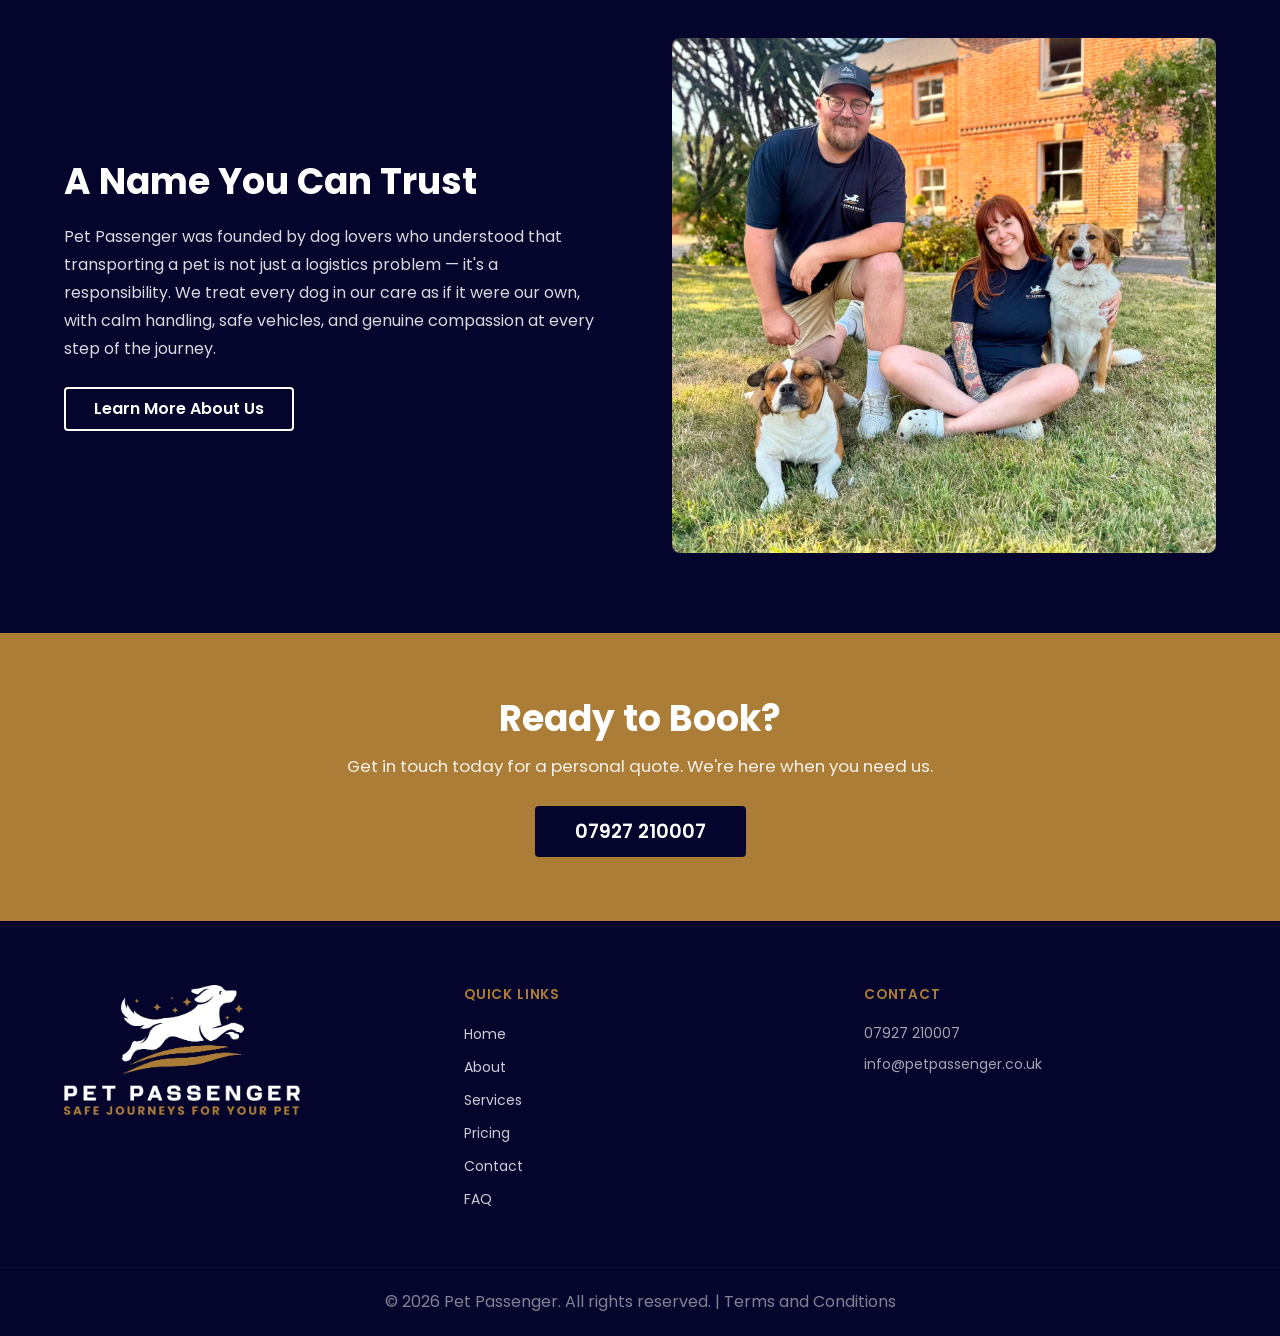
==== commit a5a05256: "update image placed and text format" ====
--- a/index.html
+++ b/index.html
@@ -33,7 +33,28 @@
           <li><a href="contact.html">Contact</a></li>
           <li><a href="faq.html">FAQ</a></li>
         </ul>
-        <a href="https://wa.me/447927210007" target="_blank" rel="noopener noreferrer" class="btn btn--gold nav__cta" style="display:inline-flex;align-items:center;gap:0.5rem;"><svg xmlns="http://www.w3.org/2000/svg" viewBox="0 0 24 24" fill="currentColor" style="width:18px;height:18px;flex-shrink:0;" aria-hidden="true"><path d="M17.472 14.382c-.297-.149-1.758-.867-2.03-.967-.273-.099-.471-.148-.67.15-.197.297-.767.966-.94 1.164-.173.199-.347.223-.644.075-.297-.15-1.255-.463-2.39-1.475-.883-.788-1.48-1.761-1.653-2.059-.173-.297-.018-.458.13-.606.134-.133.298-.347.446-.52.149-.174.198-.298.298-.497.099-.198.05-.371-.025-.52-.075-.149-.669-1.612-.916-2.207-.242-.579-.487-.5-.669-.51-.173-.008-.371-.01-.57-.01-.198 0-.52.074-.792.372-.272.297-1.04 1.016-1.04 2.479 0 1.462 1.065 2.875 1.213 3.074.149.198 2.096 3.2 5.077 4.487.709.306 1.262.489 1.694.625.712.227 1.36.195 1.871.118.571-.085 1.758-.719 2.006-1.413.248-.694.248-1.289.173-1.413-.074-.124-.272-.198-.57-.347z"/><path d="M12 0C5.373 0 0 5.373 0 12c0 2.124.558 4.121 1.535 5.857L.057 23.428a.75.75 0 0 0 .921.921l5.571-1.478A11.952 11.952 0 0 0 12 24c6.627 0 12-5.373 12-12S18.627 0 12 0zm0 21.75a9.694 9.694 0 0 1-4.947-1.355l-.355-.211-3.683.976.991-3.617-.23-.373A9.722 9.722 0 0 1 2.25 12C2.25 6.615 6.615 2.25 12 2.25S21.75 6.615 21.75 12 17.385 21.75 12 21.75z"/></svg> Message Us</a>
+        <a
+          href="https://wa.me/447927210007"
+          target="_blank"
+          rel="noopener noreferrer"
+          class="btn btn--gold nav__cta"
+          style="display: inline-flex; align-items: center; gap: 0.5rem"
+          ><svg
+            xmlns="http://www.w3.org/2000/svg"
+            viewBox="0 0 24 24"
+            fill="currentColor"
+            style="width: 18px; height: 18px; flex-shrink: 0"
+            aria-hidden="true"
+          >
+            <path
+              d="M17.472 14.382c-.297-.149-1.758-.867-2.03-.967-.273-.099-.471-.148-.67.15-.197.297-.767.966-.94 1.164-.173.199-.347.223-.644.075-.297-.15-1.255-.463-2.39-1.475-.883-.788-1.48-1.761-1.653-2.059-.173-.297-.018-.458.13-.606.134-.133.298-.347.446-.52.149-.174.198-.298.298-.497.099-.198.05-.371-.025-.52-.075-.149-.669-1.612-.916-2.207-.242-.579-.487-.5-.669-.51-.173-.008-.371-.01-.57-.01-.198 0-.52.074-.792.372-.272.297-1.04 1.016-1.04 2.479 0 1.462 1.065 2.875 1.213 3.074.149.198 2.096 3.2 5.077 4.487.709.306 1.262.489 1.694.625.712.227 1.36.195 1.871.118.571-.085 1.758-.719 2.006-1.413.248-.694.248-1.289.173-1.413-.074-.124-.272-.198-.57-.347z"
+            />
+            <path
+              d="M12 0C5.373 0 0 5.373 0 12c0 2.124.558 4.121 1.535 5.857L.057 23.428a.75.75 0 0 0 .921.921l5.571-1.478A11.952 11.952 0 0 0 12 24c6.627 0 12-5.373 12-12S18.627 0 12 0zm0 21.75a9.694 9.694 0 0 1-4.947-1.355l-.355-.211-3.683.976.991-3.617-.23-.373A9.722 9.722 0 0 1 2.25 12C2.25 6.615 6.615 2.25 12 2.25S21.75 6.615 21.75 12 17.385 21.75 12 21.75z"
+            />
+          </svg>
+          Message Us</a
+        >
       </div>
     </nav>
 
@@ -223,14 +244,8 @@
         </div>
         <div class="about-teaser__image">
           <img
-            src="images/about-teaser.jpg"
+            src="images/pet-passenger-crew.jpeg"
             alt="Pet Passenger team with a dog"
-            style="
-              border-radius: 8px;
-              width: 100%;
-              object-fit: cover;
-              max-height: 380px;
-            "
           />
         </div>
       </div>
@@ -312,14 +327,15 @@
           <h3>Contact</h3>
           <p><a href="tel:+4407927210007">07927 210007</a></p>
           <p>
-            <a href="mailto:info@petpassenger.co.uk"
-              >info@petpassenger.co.uk</a
-            >
+            <a href="mailto:info@petpassenger.co.uk">info@petpassenger.co.uk</a>
           </p>
         </div>
       </div>
       <div class="footer__bottom">
-        <p>&copy; 2026 Pet Passenger. All rights reserved. | <a href="terms-and-conditions.html">Terms and Conditions</a></p>
+        <p>
+          &copy; 2026 Pet Passenger. All rights reserved. |
+          <a href="terms-and-conditions.html">Terms and Conditions</a>
+        </p>
       </div>
     </footer>
 
--- a/style.css
+++ b/style.css
@@ -465,6 +465,12 @@
 .about-teaser__text p {
   opacity: 0.85;
 }
+.about-teaser__image img {
+  width: 100%;
+  height: auto;
+  border-radius: 8px;
+  display: block;
+}
 
 /* === TESTIMONIALS === */
 .testimonials__grid {
@@ -502,9 +508,7 @@
   .about-teaser__inner {
     grid-template-columns: 1fr;
   }
-  .about-teaser__image {
-    order: -1;
-  }
+
   .trust-bar__item {
     flex: 0 1 140px;
     font-size: 0.8rem;
@@ -540,34 +544,26 @@
 }
 
 /* === STORY === */
-.story__layout {
-  display: grid;
-  grid-template-columns: 1fr 1.5fr;
-  gap: 3rem;
-  align-items: start;
-}
-.story__image {
-  width: 100%;
-  height: auto;
-  border-radius: 8px;
-  display: block;
-  position: sticky;
-  top: 6rem;
-}
 .story__text {
-  max-width: 100%;
+  max-width: 720px;
+  margin: 0 auto;
+  text-align: center;
 }
 p.alone {
-  margin-top: 2rem;
   font-size: 1.1rem;
   font-style: italic;
   text-align: center;
   max-width: 720px;
-  margin-left: auto;
-  margin-right: auto;
+  margin: 2.5rem auto;
+  padding: 1.5rem 0;
+  border-top: 2px solid var(--gold);
+  border-bottom: 2px solid var(--gold);
+  color: var(--navy);
 }
 .story__body {
-  margin: 1.5rem 0 0;
+  max-width: 720px;
+  margin: 1.5rem auto 0;
+  text-align: justify;
 }
 .story__body p + p {
   margin-top: 1rem;
@@ -577,14 +573,6 @@
 }
 .story__text p + p {
   margin-top: 1rem;
-}
-@media (max-width: 768px) {
-  .story__layout {
-    grid-template-columns: 1fr;
-  }
-  .story__image {
-    position: static;
-  }
 }
 
 /* === TEAM === */
